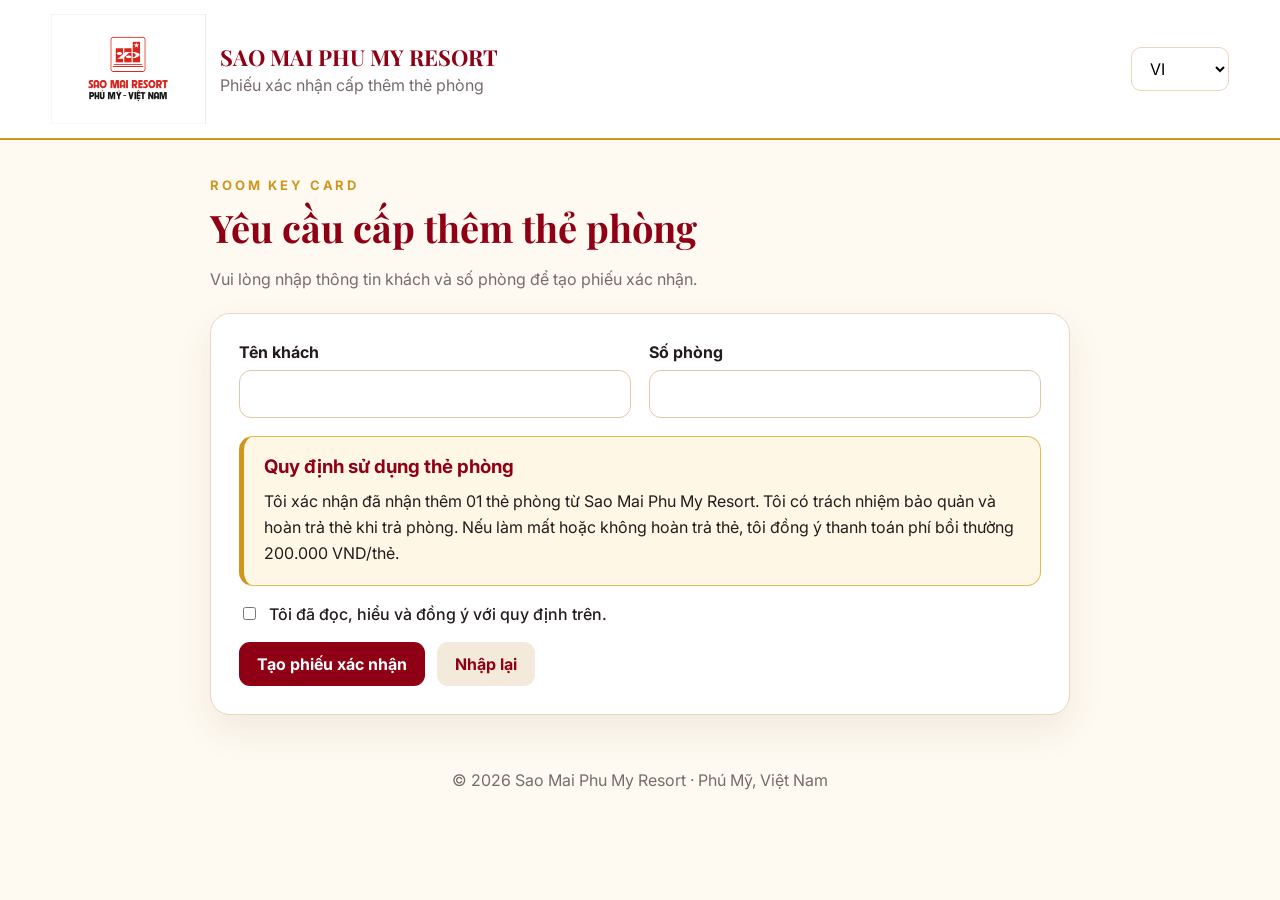
==== index.html @ 940dffc2 "Update index.html" ====
<!doctype html>
<html lang="vi">
<head>
  <meta charset="utf-8">
  <meta name="viewport" content="width=device-width, initial-scale=1">
  <meta name="theme-color" content="#8f0015">
  <title>Sao Mai Phu My Resort | Cấp thêm thẻ phòng</title>
  <link rel="preconnect" href="https://fonts.googleapis.com">
  <link rel="preconnect" href="https://fonts.gstatic.com" crossorigin>
  <link href="https://fonts.googleapis.com/css2?family=Inter:wght@400;500;600;700&family=Playfair+Display:wght@600;700&display=swap" rel="stylesheet">
  <link rel="stylesheet" href="styles.css">
</head>
<body>
  <header class="topbar no-print">
    <div class="brand">
      <img src="./sao-mai-logo.jpg" alt="Sao Mai Phu My Resort">
      <div>
        <h1>SAO MAI PHU MY RESORT</h1>
        <p data-i18n="subtitle">Phiếu xác nhận cấp thêm thẻ phòng</p>
      </div>
    </div>

    <select id="language" aria-label="Language">
      <option value="vi">VI</option>
      <option value="en">EN</option>
      <option value="zh">中文</option>
      <option value="ko">한국어</option>
    </select>
  </header>

  <main>
    <section class="hero no-print">
      <span class="eyebrow">ROOM KEY CARD</span>
      <h2 data-i18n="heroTitle">Yêu cầu cấp thêm thẻ phòng</h2>
      <p data-i18n="heroText">Vui lòng nhập thông tin khách và số phòng để tạo phiếu xác nhận.</p>
    </section>

    <form id="requestForm" class="card form-card no-print">
      <label>
        <span data-i18n="guestName">Tên khách</span>
        <input id="guestName" name="guest_name" autocomplete="name" required>
      </label>

      <label>
        <span data-i18n="roomNumber">Số phòng</span>
        <input id="roomNumber" name="room_number" inputmode="numeric" autocomplete="off" required>
      </label>

      <div class="terms-box full">
        <h3 data-i18n="termsTitle">Quy định sử dụng thẻ phòng</h3>
        <p data-i18n="termsText">Tôi xác nhận đã nhận thêm 01 thẻ phòng từ Sao Mai Phu My Resort. Tôi có trách nhiệm bảo quản và hoàn trả thẻ khi trả phòng. Nếu làm mất hoặc không hoàn trả thẻ, tôi đồng ý thanh toán phí bồi thường 200.000 VND/thẻ.</p>
      </div>

      <label class="agree full">
        <input id="agree" type="checkbox" required>
        <span data-i18n="agreeText">Tôi đã đọc, hiểu và đồng ý với quy định trên.</span>
      </label>

      <div class="actions full">
        <button type="submit" class="primary" data-i18n="createReceipt">Tạo phiếu xác nhận</button>
        <button type="reset" class="secondary" data-i18n="reset">Nhập lại</button>
      </div>
    </form>

    <section id="receipt" class="receipt hidden" aria-live="polite">
      <div class="receipt-header">
        <img src="assets/sao-mai-logo.svg" alt="Sao Mai Phu My Resort">
        <div>
          <h2 data-i18n="receiptTitle">PHIẾU XÁC NHẬN CẤP THÊM THẺ PHÒNG</h2>
          <p>SAO MAI PHU MY RESORT</p>
        </div>
      </div>

      <div class="rule"></div>

      <div class="receipt-info">
        <p><strong data-i18n="guestNameLabel">Họ và tên khách:</strong> <span id="rGuestName"></span></p>
        <p><strong data-i18n="roomNumberLabel">Số phòng:</strong> <span id="rRoomNumber"></span></p>
        <p><strong data-i18n="extraCardLabel">Số lượng thẻ cấp thêm:</strong> <span data-i18n="oneCard">01 thẻ</span></p>
        <p><strong data-i18n="issuedAtLabel">Thời gian cấp:</strong> <span id="rIssuedAt"></span></p>
      </div>

      <div class="confirmation">
        <h3 data-i18n="confirmationTitle">XÁC NHẬN CỦA KHÁCH</h3>
        <p data-i18n="confirmationText">Tôi xác nhận đã nhận thêm 01 thẻ phòng từ Sao Mai Phu My Resort. Tôi có trách nhiệm bảo quản và hoàn trả thẻ khi trả phòng. Nếu làm mất hoặc không hoàn trả thẻ, tôi đồng ý thanh toán phí bồi thường 200.000 VND/thẻ.</p>
      </div>

      <p id="rPlaceDate" class="place-date"></p>

      <div class="signatures">
        <div>
          <h4 data-i18n="guestSignature">KHÁCH XÁC NHẬN</h4>
          <p data-i18n="signFullName">(Ký và ghi rõ họ tên)</p>
          <div class="signature-line"></div>
        </div>
        <div>
          <h4 data-i18n="staffSignature">NHÂN VIÊN LỄ TÂN</h4>
          <p data-i18n="signFullName">(Ký và ghi rõ họ tên)</p>
          <div class="signature-line"></div>
        </div>
      </div>

      <div class="actions no-print receipt-actions">
        <button id="printBtn" type="button" class="primary" data-i18n="print">In phiếu</button>
        <button id="newBtn" type="button" class="secondary" data-i18n="newReceipt">Nhập khách mới</button>
      </div>
    </section>
  </main>

  <footer class="no-print">© <span id="year"></span> Sao Mai Phu My Resort · Phú Mỹ, Việt Nam</footer>
  <script src="app.js"></script>
</body>
</html>
---- styles.css ----
:root{
  --wine:#8f0015;
  --gold:#cf961f;
  --cream:#fffaf1;
  --ink:#241b1d;
  --muted:#786b6e;
  --line:#ead7b9;
  --card:#ffffff;
}
*{box-sizing:border-box}
body{margin:0;background:var(--cream);color:var(--ink);font-family:Inter,Arial,sans-serif}
.topbar{display:flex;justify-content:space-between;align-items:center;padding:14px 4%;background:#fff;border-bottom:2px solid var(--gold)}
.brand{display:flex;align-items:center;gap:14px}
.brand img{width:155px;height:auto}
.brand h1{margin:0;color:var(--wine);font:700 22px "Playfair Display",serif}
.brand p{margin:3px 0 0;color:var(--muted)}
select,input,button{font:inherit}
select{padding:10px 14px;border:1px solid var(--line);border-radius:10px;background:#fff}
main{max-width:900px;margin:auto;padding:34px 20px 55px}
.hero{margin-bottom:24px}
.eyebrow{color:var(--gold);font-weight:700;letter-spacing:.22em;font-size:13px}
.hero h2{margin:8px 0;color:var(--wine);font:700 38px "Playfair Display",serif}
.hero p{color:var(--muted)}
.card,.receipt{background:var(--card);border:1px solid var(--line);border-radius:20px;box-shadow:0 16px 36px rgba(68,35,0,.08)}
.form-card{display:grid;grid-template-columns:1fr 1fr;gap:18px;padding:28px}
label span{display:block;margin-bottom:8px;font-weight:700}
input[type=text],input:not([type]){width:100%;padding:13px 14px;border:1px solid #dfc8a8;border-radius:12px;outline:none}
input:focus{border-color:var(--wine);box-shadow:0 0 0 3px rgba(143,0,21,.08)}
.full{grid-column:1/-1}
.terms-box{padding:18px 20px;background:#fff7e5;border:1px solid #e6ba53;border-left:5px solid var(--gold);border-radius:14px}
.terms-box h3{margin:0 0 10px;color:var(--wine)}
.terms-box p{margin:0;line-height:1.65}
.agree{display:flex;align-items:flex-start;gap:10px}
.agree input{margin-top:3px}
.agree span{font-weight:500;margin:0}
.actions{display:flex;gap:12px;flex-wrap:wrap}
button{border:0;border-radius:11px;padding:12px 18px;font-weight:700;cursor:pointer}
.primary{background:var(--wine);color:#fff}
.secondary{background:#f4eadb;color:var(--wine)}
.hidden{display:none!important}
.receipt{margin-top:26px;padding:34px;min-height:900px}
.receipt-header{display:flex;align-items:center;gap:20px}
.receipt-header img{width:170px}
.receipt-header h2{margin:0;color:var(--wine);font-size:23px}
.receipt-header p{margin:7px 0 0;letter-spacing:.06em}
.rule{height:2px;background:var(--gold);margin:20px 0}
.receipt-info p{font-size:17px;margin:15px 0}
.confirmation{margin-top:28px;padding:20px;border:1px solid var(--line);border-radius:14px}
.confirmation h3{text-align:center;color:var(--wine);margin-top:0}
.confirmation p{line-height:1.75;text-align:justify}
.place-date{text-align:right;margin:30px 0}
.signatures{display:grid;grid-template-columns:1fr 1fr;gap:60px;text-align:center;margin-top:25px}
.signatures h4{margin-bottom:4px}
.signatures p{margin-top:0;color:var(--muted);font-size:13px}
.signature-line{height:100px;border-bottom:1px dotted #777}
.receipt-actions{margin-top:30px}
footer{text-align:center;color:var(--muted);padding:0 20px 30px}
@media(max-width:700px){.topbar{align-items:flex-start}.brand img{width:115px}.brand h1{font-size:16px}.brand p{font-size:12px}.hero h2{font-size:30px}.form-card{grid-template-columns:1fr;padding:20px}.full{grid-column:auto}.receipt-header{align-items:flex-start}.receipt-header img{width:120px}.receipt-header h2{font-size:18px}.signatures{gap:20px}}
@page{size:A4 portrait;margin:15mm}
@media print{
  body{background:#fff}
  .no-print{display:none!important}
  main{max-width:none;padding:0}
  .receipt{display:block!important;margin:0;padding:0;border:0;border-radius:0;box-shadow:none;min-height:auto}
  .receipt-header img{width:50mm}
  .receipt-header h2{font-size:18pt}
  .receipt-info p{font-size:12pt;margin:12px 0}
  .confirmation{margin-top:20px;padding:16px}
  .confirmation p{font-size:11.5pt;line-height:1.65}
  .place-date{margin:26px 0}
  .signature-line{height:45mm}
}
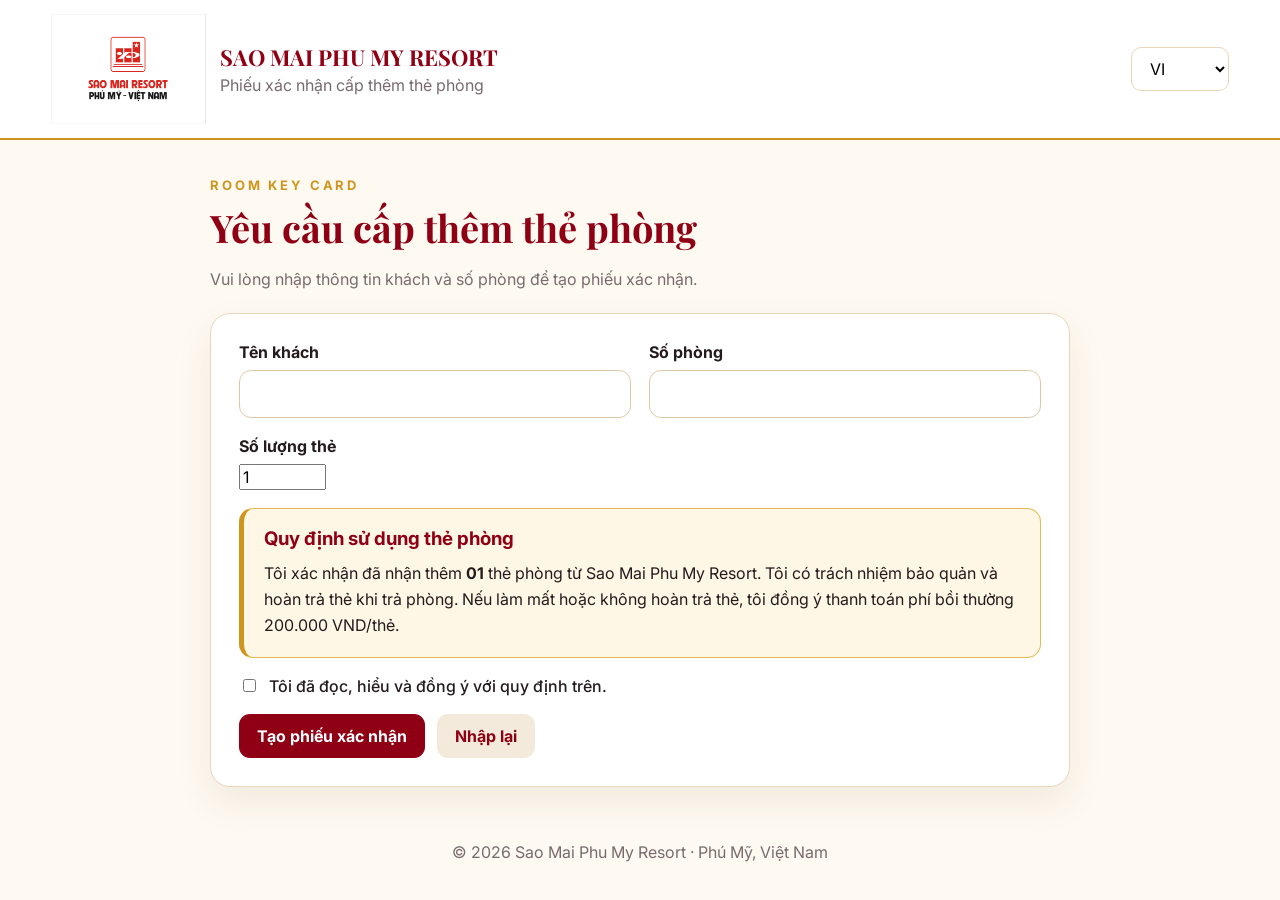
==== commit 18b37cb3: "Update index.html" ====
--- a/index.html
+++ b/index.html
@@ -45,10 +45,33 @@
         <span data-i18n="roomNumber">Số phòng</span>
         <input id="roomNumber" name="room_number" inputmode="numeric" autocomplete="off" required>
       </label>
+      <label>
+  <span data-i18n="cardCountLabel">Số lượng thẻ</span>
+
+  <input
+    id="cardCount"
+    name="card_count"
+    type="number"
+    min="1"
+    max="10"
+    value="1"
+    required
+  >
+</label>
 
       <div class="terms-box full">
         <h3 data-i18n="termsTitle">Quy định sử dụng thẻ phòng</h3>
-        <p data-i18n="termsText">Tôi xác nhận đã nhận thêm 01 thẻ phòng từ Sao Mai Phu My Resort. Tôi có trách nhiệm bảo quản và hoàn trả thẻ khi trả phòng. Nếu làm mất hoặc không hoàn trả thẻ, tôi đồng ý thanh toán phí bồi thường 200.000 VND/thẻ.</p>
+        <p>
+  <span data-i18n="rulePrefix">
+    Tôi xác nhận đã nhận thêm
+  </span>
+
+  <strong id="ruleCardCount">01</strong>
+
+  <span data-i18n="ruleSuffix">
+    thẻ phòng từ Sao Mai Phu My Resort. Tôi có trách nhiệm bảo quản và hoàn trả thẻ khi trả phòng. Nếu làm mất hoặc không hoàn trả thẻ, tôi đồng ý thanh toán phí bồi thường 200.000 VND/thẻ.
+  </span>
+</p>
       </div>
 
       <label class="agree full">
@@ -64,7 +87,7 @@
 
     <section id="receipt" class="receipt hidden" aria-live="polite">
       <div class="receipt-header">
-        <img src="assets/sao-mai-logo.svg" alt="Sao Mai Phu My Resort">
+        <img src="assets/sao-mai-logo.jpg" alt="Sao Mai Phu My Resort">
         <div>
           <h2 data-i18n="receiptTitle">PHIẾU XÁC NHẬN CẤP THÊM THẺ PHÒNG</h2>
           <p>SAO MAI PHU MY RESORT</p>
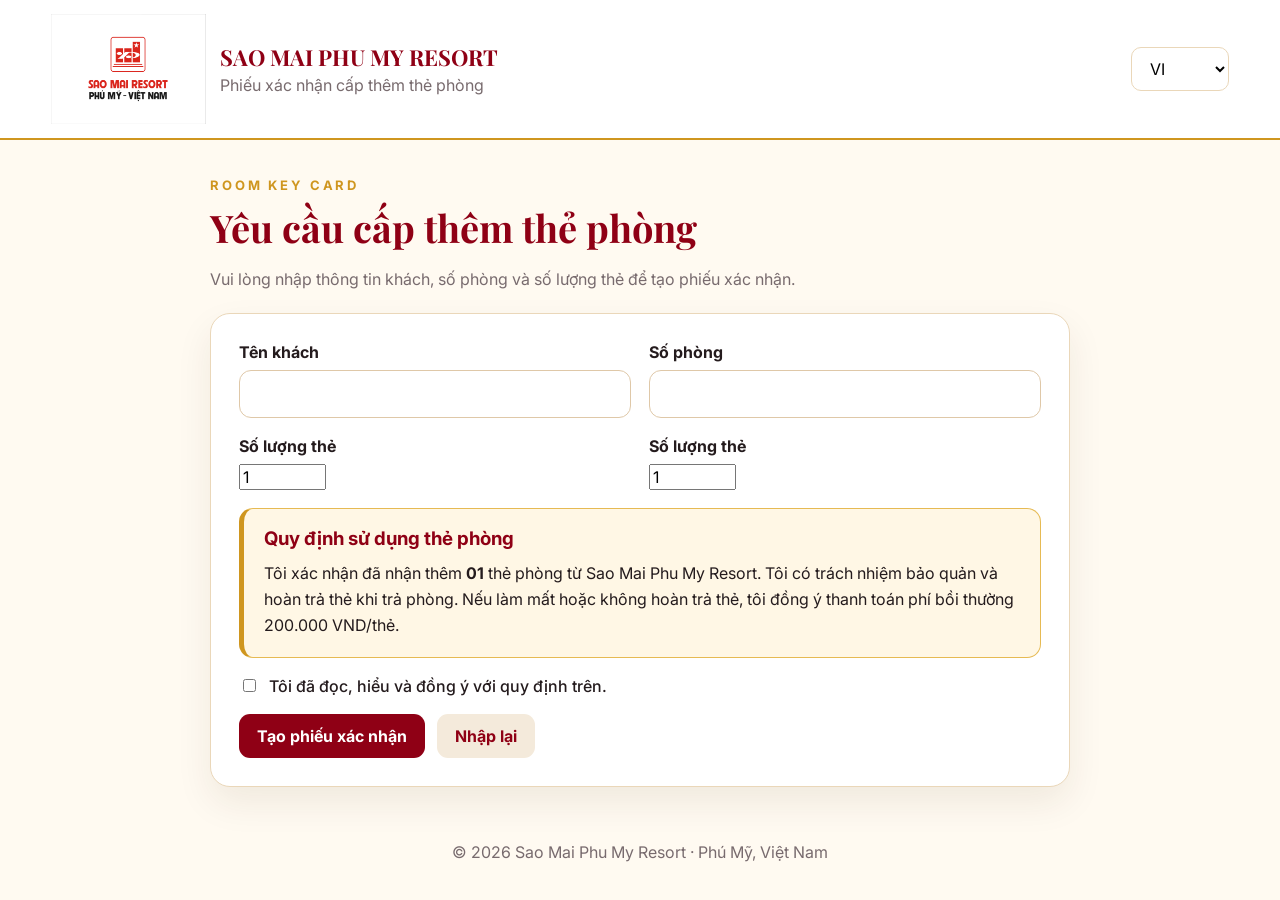
==== commit 3d7cfcc9: "Update index.html" ====
--- a/index.html
+++ b/index.html
@@ -45,6 +45,19 @@
         <span data-i18n="roomNumber">Số phòng</span>
         <input id="roomNumber" name="room_number" inputmode="numeric" autocomplete="off" required>
       </label>
+      <label>
+  <span data-i18n="cardCount">Số lượng thẻ</span>
+
+  <input
+    id="cardCount"
+    name="card_count"
+    type="number"
+    min="1"
+    max="10"
+    value="1"
+    required
+  >
+</label>
       <label>
   <span data-i18n="cardCountLabel">Số lượng thẻ</span>
 
@@ -99,13 +112,21 @@
       <div class="receipt-info">
         <p><strong data-i18n="guestNameLabel">Họ và tên khách:</strong> <span id="rGuestName"></span></p>
         <p><strong data-i18n="roomNumberLabel">Số phòng:</strong> <span id="rRoomNumber"></span></p>
-        <p><strong data-i18n="extraCardLabel">Số lượng thẻ cấp thêm:</strong> <span data-i18n="oneCard">01 thẻ</span></p>
+        <p>
+  <strong data-i18n="extraCardLabel">
+    Số lượng thẻ cấp thêm:
+  </strong>
+
+  <span id="rCardCount">01 thẻ</span>
+</p>
         <p><strong data-i18n="issuedAtLabel">Thời gian cấp:</strong> <span id="rIssuedAt"></span></p>
       </div>
 
       <div class="confirmation">
         <h3 data-i18n="confirmationTitle">XÁC NHẬN CỦA KHÁCH</h3>
-        <p data-i18n="confirmationText">Tôi xác nhận đã nhận thêm 01 thẻ phòng từ Sao Mai Phu My Resort. Tôi có trách nhiệm bảo quản và hoàn trả thẻ khi trả phòng. Nếu làm mất hoặc không hoàn trả thẻ, tôi đồng ý thanh toán phí bồi thường 200.000 VND/thẻ.</p>
+        <p id="confirmationText">
+  Tôi xác nhận đã nhận thêm 01 thẻ phòng từ Sao Mai Phu My Resort. Tôi có trách nhiệm bảo quản và hoàn trả thẻ khi trả phòng. Nếu làm mất hoặc không hoàn trả thẻ, tôi đồng ý thanh toán phí bồi thường 200.000 VND/thẻ.
+</p>
       </div>
 
       <p id="rPlaceDate" class="place-date"></p>
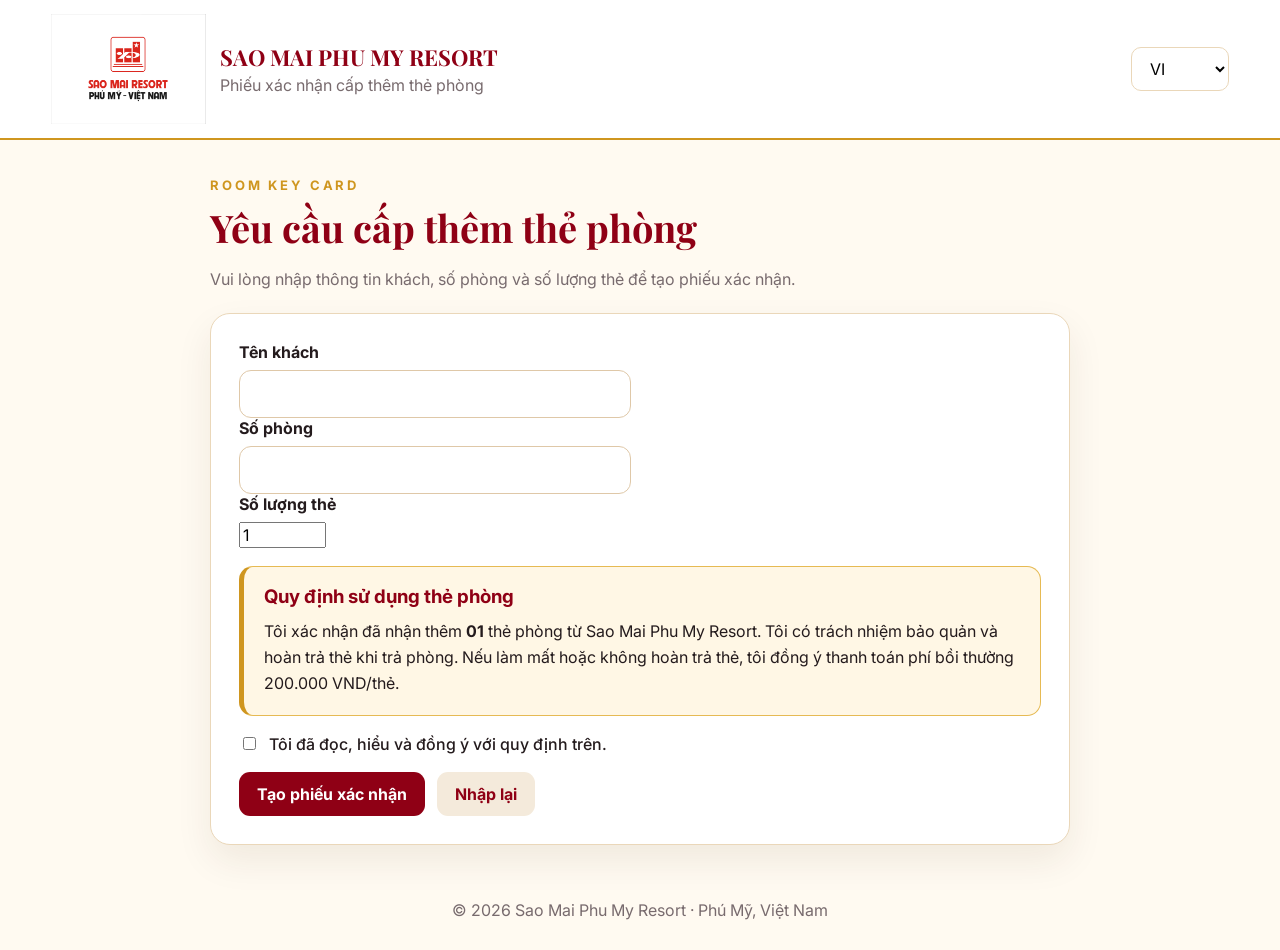
==== commit 07eae7f5: "Update index.html" ====
--- a/index.html
+++ b/index.html
@@ -36,41 +36,43 @@
     </section>
 
     <form id="requestForm" class="card form-card no-print">
-      <label>
-        <span data-i18n="guestName">Tên khách</span>
-        <input id="guestName" name="guest_name" autocomplete="name" required>
-      </label>
+      <div class="form-row-three">
+  <label>
+    <span data-i18n="guestName">Tên khách</span>
+    <input
+      id="guestName"
+      name="guest_name"
+      type="text"
+      autocomplete="name"
+      required
+    >
+  </label>
 
-      <label>
-        <span data-i18n="roomNumber">Số phòng</span>
-        <input id="roomNumber" name="room_number" inputmode="numeric" autocomplete="off" required>
-      </label>
-      <label>
-  <span data-i18n="cardCount">Số lượng thẻ</span>
+  <label>
+    <span data-i18n="roomNumber">Số phòng</span>
+    <input
+      id="roomNumber"
+      name="room_number"
+      type="text"
+      autocomplete="off"
+      required
+    >
+  </label>
 
-  <input
-    id="cardCount"
-    name="card_count"
-    type="number"
-    min="1"
-    max="10"
-    value="1"
-    required
-  >
-</label>
-      <label>
-  <span data-i18n="cardCountLabel">Số lượng thẻ</span>
-
-  <input
-    id="cardCount"
-    name="card_count"
-    type="number"
-    min="1"
-    max="10"
-    value="1"
-    required
-  >
-</label>
+  <label>
+    <span data-i18n="cardCount">Số lượng thẻ</span>
+    <input
+      id="cardCount"
+      name="card_count"
+      type="number"
+      min="1"
+      max="10"
+      value="1"
+      required
+    >
+  </label>
+</div>
+     
 
       <div class="terms-box full">
         <h3 data-i18n="termsTitle">Quy định sử dụng thẻ phòng</h3>
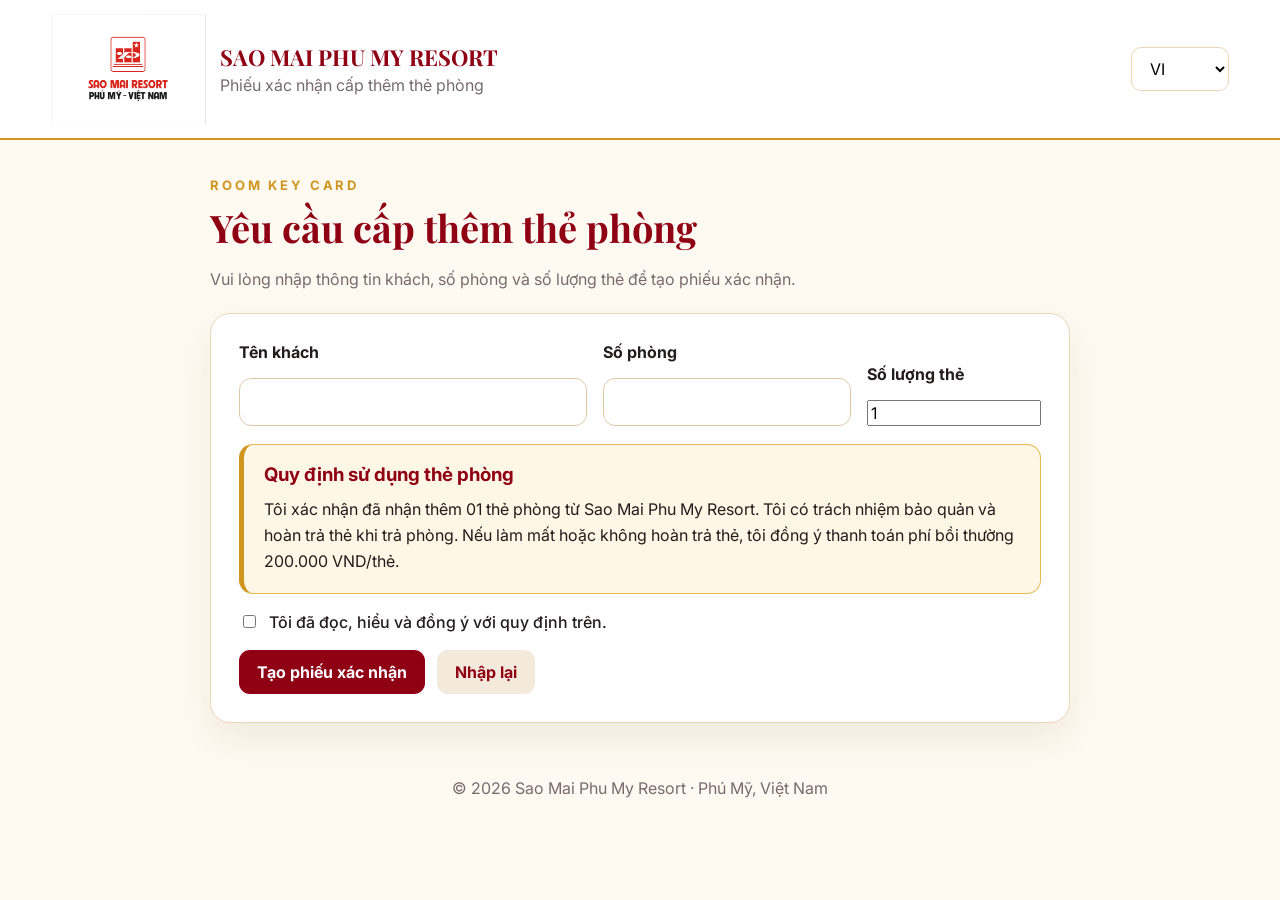
==== commit 1d4139c0: "Update index.html" ====
--- a/index.html
+++ b/index.html
@@ -2,158 +2,421 @@
 <html lang="vi">
 <head>
   <meta charset="utf-8">
-  <meta name="viewport" content="width=device-width, initial-scale=1">
-  <meta name="theme-color" content="#8f0015">
-  <title>Sao Mai Phu My Resort | Cấp thêm thẻ phòng</title>
-  <link rel="preconnect" href="https://fonts.googleapis.com">
-  <link rel="preconnect" href="https://fonts.gstatic.com" crossorigin>
-  <link href="https://fonts.googleapis.com/css2?family=Inter:wght@400;500;600;700&family=Playfair+Display:wght@600;700&display=swap" rel="stylesheet">
-  <link rel="stylesheet" href="styles.css">
+
+  <meta
+    name="viewport"
+    content="width=device-width, initial-scale=1"
+  >
+
+  <meta
+    name="theme-color"
+    content="#8f0015"
+  >
+
+  <title>
+    Sao Mai Phu My Resort | Cấp thêm thẻ phòng
+  </title>
+
+  <link
+    rel="preconnect"
+    href="https://fonts.googleapis.com"
+  >
+
+  <link
+    rel="preconnect"
+    href="https://fonts.gstatic.com"
+    crossorigin
+  >
+
+  <link
+    href="https://fonts.googleapis.com/css2?family=Inter:wght@400;500;600;700&family=Playfair+Display:wght@600;700&display=swap"
+    rel="stylesheet"
+  >
+
+  <link
+    rel="stylesheet"
+    href="./styles.css"
+  >
 </head>
+
 <body>
+
+  <!-- =========================
+       ĐẦU TRANG
+  ========================== -->
+
   <header class="topbar no-print">
+
     <div class="brand">
-      <img src="./sao-mai-logo.jpg" alt="Sao Mai Phu My Resort">
+
+      <img
+        src="./sao-mai-logo.jpg"
+        alt="Sao Mai Phu My Resort"
+      >
+
       <div>
         <h1>SAO MAI PHU MY RESORT</h1>
-        <p data-i18n="subtitle">Phiếu xác nhận cấp thêm thẻ phòng</p>
-      </div>
+
+        <p data-i18n="subtitle">
+          Phiếu xác nhận cấp thêm thẻ phòng
+        </p>
+      </div>
+
     </div>
 
-    <select id="language" aria-label="Language">
+    <select
+      id="language"
+      aria-label="Language"
+    >
       <option value="vi">VI</option>
       <option value="en">EN</option>
       <option value="zh">中文</option>
       <option value="ko">한국어</option>
     </select>
+
   </header>
 
+
+  <!-- =========================
+       NỘI DUNG CHÍNH
+  ========================== -->
+
   <main>
+
+    <!-- Tiêu đề -->
+
     <section class="hero no-print">
-      <span class="eyebrow">ROOM KEY CARD</span>
-      <h2 data-i18n="heroTitle">Yêu cầu cấp thêm thẻ phòng</h2>
-      <p data-i18n="heroText">Vui lòng nhập thông tin khách và số phòng để tạo phiếu xác nhận.</p>
+
+      <span class="eyebrow">
+        ROOM KEY CARD
+      </span>
+
+      <h2 data-i18n="heroTitle">
+        Yêu cầu cấp thêm thẻ phòng
+      </h2>
+
+      <p data-i18n="heroText">
+        Vui lòng nhập thông tin khách, số phòng và số lượng thẻ để tạo phiếu xác nhận.
+      </p>
+
     </section>
 
-    <form id="requestForm" class="card form-card no-print">
+
+    <!-- =========================
+         FORM NHẬP THÔNG TIN
+    ========================== -->
+
+    <form
+      id="requestForm"
+      class="card form-card no-print"
+    >
+
       <div class="form-row-three">
-  <label>
-    <span data-i18n="guestName">Tên khách</span>
-    <input
-      id="guestName"
-      name="guest_name"
-      type="text"
-      autocomplete="name"
-      required
+
+        <!-- Tên khách -->
+
+        <label>
+
+          <span data-i18n="guestName">
+            Tên khách
+          </span>
+
+          <input
+            id="guestName"
+            name="guest_name"
+            type="text"
+            autocomplete="name"
+            required
+          >
+
+        </label>
+
+
+        <!-- Số phòng -->
+
+        <label>
+
+          <span data-i18n="roomNumber">
+            Số phòng
+          </span>
+
+          <input
+            id="roomNumber"
+            name="room_number"
+            type="text"
+            autocomplete="off"
+            required
+          >
+
+        </label>
+
+
+        <!-- Số lượng thẻ -->
+
+        <label>
+
+          <span data-i18n="cardCount">
+            Số lượng thẻ
+          </span>
+
+          <input
+            id="cardCount"
+            name="card_count"
+            type="number"
+            min="1"
+            max="10"
+            value="1"
+            required
+          >
+
+        </label>
+
+      </div>
+
+
+      <!-- Điều khoản -->
+
+      <div class="terms-box full">
+
+        <h3 data-i18n="termsTitle">
+          Quy định sử dụng thẻ phòng
+        </h3>
+
+        <p id="termsText">
+          Tôi xác nhận đã nhận thêm 01 thẻ phòng từ Sao Mai Phu My Resort.
+          Tôi có trách nhiệm bảo quản và hoàn trả thẻ khi trả phòng.
+          Nếu làm mất hoặc không hoàn trả thẻ, tôi đồng ý thanh toán
+          phí bồi thường 200.000 VND/thẻ.
+        </p>
+
+      </div>
+
+
+      <!-- Đồng ý điều khoản -->
+
+      <label class="agree full">
+
+        <input
+          id="agree"
+          type="checkbox"
+          required
+        >
+
+        <span data-i18n="agreeText">
+          Tôi đã đọc, hiểu và đồng ý với quy định trên.
+        </span>
+
+      </label>
+
+
+      <!-- Nút thao tác -->
+
+      <div class="actions full">
+
+        <button
+          type="submit"
+          class="primary"
+          data-i18n="createReceipt"
+        >
+          Tạo phiếu xác nhận
+        </button>
+
+        <button
+          type="reset"
+          class="secondary"
+          data-i18n="reset"
+        >
+          Nhập lại
+        </button>
+
+      </div>
+
+    </form>
+
+
+    <!-- =========================
+         PHIẾU XÁC NHẬN
+    ========================== -->
+
+    <section
+      id="receipt"
+      class="receipt hidden"
+      aria-live="polite"
     >
-  </label>
-
-  <label>
-    <span data-i18n="roomNumber">Số phòng</span>
-    <input
-      id="roomNumber"
-      name="room_number"
-      type="text"
-      autocomplete="off"
-      required
-    >
-  </label>
-
-  <label>
-    <span data-i18n="cardCount">Số lượng thẻ</span>
-    <input
-      id="cardCount"
-      name="card_count"
-      type="number"
-      min="1"
-      max="10"
-      value="1"
-      required
-    >
-  </label>
-</div>
-     
-
-      <div class="terms-box full">
-        <h3 data-i18n="termsTitle">Quy định sử dụng thẻ phòng</h3>
+
+      <!-- Đầu phiếu -->
+
+      <div class="receipt-header">
+
+        <img
+          src="./sao-mai-logo.jpg"
+          alt="Sao Mai Phu My Resort"
+        >
+
+        <div>
+
+          <h2 data-i18n="receiptTitle">
+            PHIẾU XÁC NHẬN CẤP THÊM THẺ PHÒNG
+          </h2>
+
+          <p>
+            SAO MAI PHU MY RESORT
+          </p>
+
+        </div>
+
+      </div>
+
+
+      <div class="rule"></div>
+
+
+      <!-- Thông tin trên phiếu -->
+
+      <div class="receipt-info">
+
         <p>
-  <span data-i18n="rulePrefix">
-    Tôi xác nhận đã nhận thêm
-  </span>
-
-  <strong id="ruleCardCount">01</strong>
-
-  <span data-i18n="ruleSuffix">
-    thẻ phòng từ Sao Mai Phu My Resort. Tôi có trách nhiệm bảo quản và hoàn trả thẻ khi trả phòng. Nếu làm mất hoặc không hoàn trả thẻ, tôi đồng ý thanh toán phí bồi thường 200.000 VND/thẻ.
-  </span>
-</p>
-      </div>
-
-      <label class="agree full">
-        <input id="agree" type="checkbox" required>
-        <span data-i18n="agreeText">Tôi đã đọc, hiểu và đồng ý với quy định trên.</span>
-      </label>
-
-      <div class="actions full">
-        <button type="submit" class="primary" data-i18n="createReceipt">Tạo phiếu xác nhận</button>
-        <button type="reset" class="secondary" data-i18n="reset">Nhập lại</button>
-      </div>
-    </form>
-
-    <section id="receipt" class="receipt hidden" aria-live="polite">
-      <div class="receipt-header">
-        <img src="assets/sao-mai-logo.jpg" alt="Sao Mai Phu My Resort">
+          <strong data-i18n="guestNameLabel">
+            Họ và tên khách:
+          </strong>
+
+          <span id="rGuestName"></span>
+        </p>
+
+
+        <p>
+          <strong data-i18n="roomNumberLabel">
+            Số phòng:
+          </strong>
+
+          <span id="rRoomNumber"></span>
+        </p>
+
+
+        <p>
+          <strong data-i18n="extraCardLabel">
+            Số lượng thẻ cấp thêm:
+          </strong>
+
+          <span id="rCardCount">
+            01 thẻ
+          </span>
+        </p>
+
+
+        <p>
+          <strong data-i18n="issuedAtLabel">
+            Thời gian cấp:
+          </strong>
+
+          <span id="rIssuedAt"></span>
+        </p>
+
+      </div>
+
+
+      <!-- Nội dung khách xác nhận -->
+
+      <div class="confirmation">
+
+        <h3 data-i18n="confirmationTitle">
+          XÁC NHẬN CỦA KHÁCH
+        </h3>
+
+        <p id="confirmationText">
+          Tôi xác nhận đã nhận thêm 01 thẻ phòng từ Sao Mai Phu My Resort.
+          Tôi có trách nhiệm bảo quản và hoàn trả thẻ khi trả phòng.
+          Nếu làm mất hoặc không hoàn trả thẻ, tôi đồng ý thanh toán
+          phí bồi thường 200.000 VND/thẻ.
+        </p>
+
+      </div>
+
+
+      <!-- Ngày tháng -->
+
+      <p
+        id="rPlaceDate"
+        class="place-date"
+      ></p>
+
+
+      <!-- Chữ ký -->
+
+      <div class="signatures">
+
         <div>
-          <h2 data-i18n="receiptTitle">PHIẾU XÁC NHẬN CẤP THÊM THẺ PHÒNG</h2>
-          <p>SAO MAI PHU MY RESORT</p>
+
+          <h4 data-i18n="guestSignature">
+            KHÁCH XÁC NHẬN
+          </h4>
+
+          <p data-i18n="signFullName">
+            (Ký và ghi rõ họ tên)
+          </p>
+
+          <div class="signature-line"></div>
+
         </div>
-      </div>
-
-      <div class="rule"></div>
-
-      <div class="receipt-info">
-        <p><strong data-i18n="guestNameLabel">Họ và tên khách:</strong> <span id="rGuestName"></span></p>
-        <p><strong data-i18n="roomNumberLabel">Số phòng:</strong> <span id="rRoomNumber"></span></p>
-        <p>
-  <strong data-i18n="extraCardLabel">
-    Số lượng thẻ cấp thêm:
-  </strong>
-
-  <span id="rCardCount">01 thẻ</span>
-</p>
-        <p><strong data-i18n="issuedAtLabel">Thời gian cấp:</strong> <span id="rIssuedAt"></span></p>
-      </div>
-
-      <div class="confirmation">
-        <h3 data-i18n="confirmationTitle">XÁC NHẬN CỦA KHÁCH</h3>
-        <p id="confirmationText">
-  Tôi xác nhận đã nhận thêm 01 thẻ phòng từ Sao Mai Phu My Resort. Tôi có trách nhiệm bảo quản và hoàn trả thẻ khi trả phòng. Nếu làm mất hoặc không hoàn trả thẻ, tôi đồng ý thanh toán phí bồi thường 200.000 VND/thẻ.
-</p>
-      </div>
-
-      <p id="rPlaceDate" class="place-date"></p>
-
-      <div class="signatures">
+
+
         <div>
-          <h4 data-i18n="guestSignature">KHÁCH XÁC NHẬN</h4>
-          <p data-i18n="signFullName">(Ký và ghi rõ họ tên)</p>
+
+          <h4 data-i18n="staffSignature">
+            NHÂN VIÊN LỄ TÂN
+          </h4>
+
+          <p data-i18n="signFullName">
+            (Ký và ghi rõ họ tên)
+          </p>
+
           <div class="signature-line"></div>
+
         </div>
-        <div>
-          <h4 data-i18n="staffSignature">NHÂN VIÊN LỄ TÂN</h4>
-          <p data-i18n="signFullName">(Ký và ghi rõ họ tên)</p>
-          <div class="signature-line"></div>
-        </div>
-      </div>
+
+      </div>
+
+
+      <!-- Nút in và nhập khách mới -->
 
       <div class="actions no-print receipt-actions">
-        <button id="printBtn" type="button" class="primary" data-i18n="print">In phiếu</button>
-        <button id="newBtn" type="button" class="secondary" data-i18n="newReceipt">Nhập khách mới</button>
-      </div>
+
+        <button
+          id="printBtn"
+          type="button"
+          class="primary"
+          data-i18n="print"
+        >
+          In phiếu
+        </button>
+
+        <button
+          id="newBtn"
+          type="button"
+          class="secondary"
+          data-i18n="newReceipt"
+        >
+          Nhập khách mới
+        </button>
+
+      </div>
+
     </section>
+
   </main>
 
-  <footer class="no-print">© <span id="year"></span> Sao Mai Phu My Resort · Phú Mỹ, Việt Nam</footer>
-  <script src="app.js"></script>
+
+  <!-- =========================
+       CHÂN TRANG
+  ========================== -->
+
+  <footer class="no-print">
+    © <span id="year"></span>
+    Sao Mai Phu My Resort · Phú Mỹ, Việt Nam
+  </footer>
+
+
+  <script src="./app.js"></script>
+
 </body>
 </html>
--- a/styles.css
+++ b/styles.css
@@ -70,3 +70,27 @@
   .place-date{margin:26px 0}
   .signature-line{height:45mm}
 }
+.form-row-three {
+  display: grid;
+  grid-template-columns: 1.4fr 1fr 0.7fr;
+  gap: 16px;
+  grid-column: 1 / -1;
+  align-items: end;
+}
+
+.form-row-three label {
+  display: flex;
+  flex-direction: column;
+  gap: 8px;
+}
+
+.form-row-three input {
+  width: 100%;
+  box-sizing: border-box;
+}
+
+@media (max-width: 760px) {
+  .form-row-three {
+    grid-template-columns: 1fr;
+  }
+}
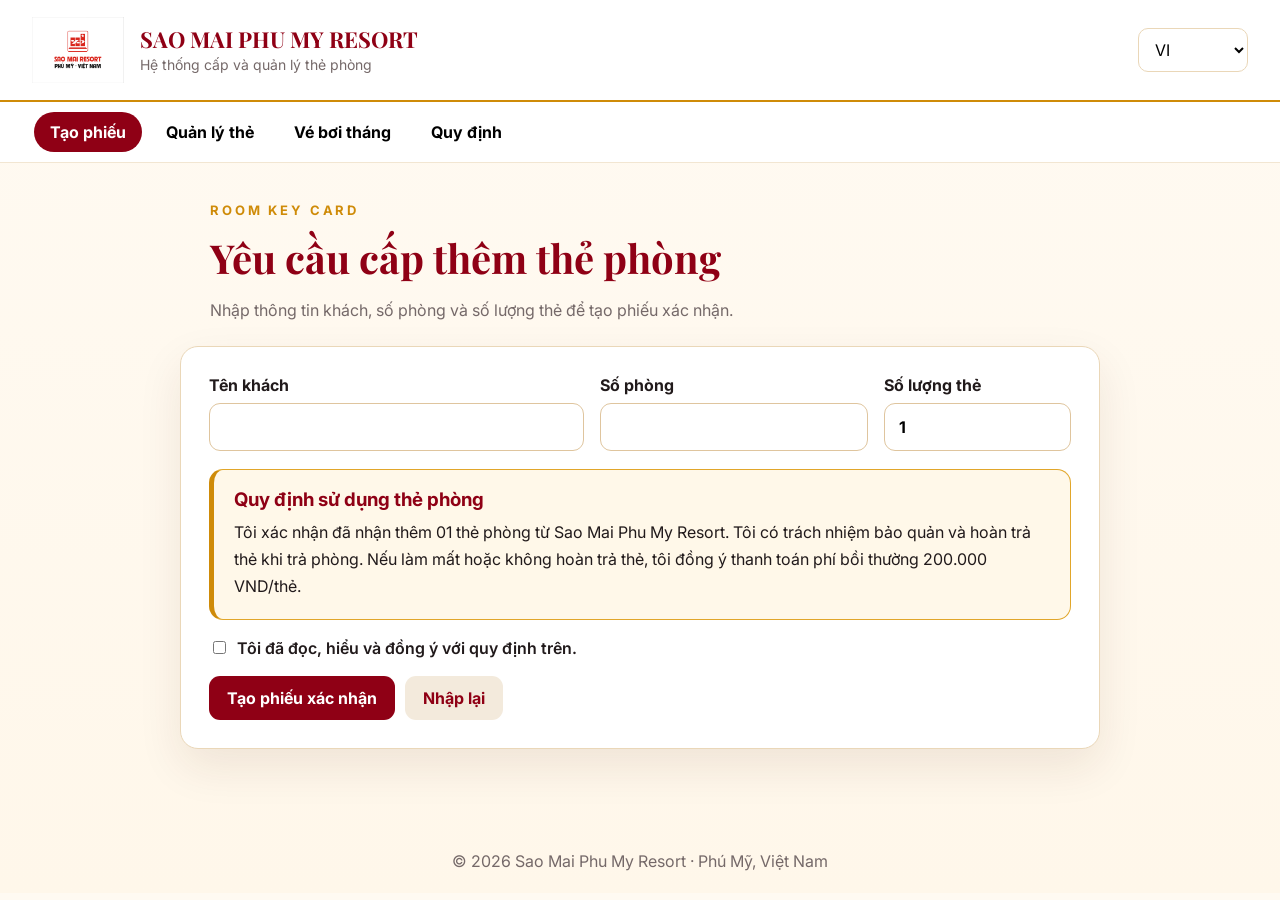
==== commit 10ed580c: "Add files via upload" ====
--- a/index.html
+++ b/index.html
@@ -1,422 +1,12 @@
-<!doctype html>
-<html lang="vi">
-<head>
-  <meta charset="utf-8">
+<!doctype html><html lang="vi"><head><meta charset="utf-8"><meta name="viewport" content="width=device-width,initial-scale=1"><meta name="theme-color" content="#8f0015"><title>Sao Mai Phu My Resort | Room Card Manager</title><link rel="preconnect" href="https://fonts.googleapis.com"><link rel="preconnect" href="https://fonts.gstatic.com" crossorigin><link href="https://fonts.googleapis.com/css2?family=Inter:wght@400;500;600;700&family=Playfair+Display:wght@600;700&display=swap" rel="stylesheet"><link rel="stylesheet" href="/styles.css"></head><body>
+<header class="topbar no-print"><div class="brand"><img src="/sao-mai-logo.jpg" alt="Sao Mai Phu My Resort"><div><h1>SAO MAI PHU MY RESORT</h1><p data-i18n="subtitle">Hệ thống cấp và quản lý thẻ phòng</p></div></div><select id="language"><option value="vi">VI</option><option value="en">EN</option><option value="zh">中文</option><option value="ko">한국어</option></select></header>
+<nav class="tabs no-print"><button class="tab active" data-tab="create" data-i18n="createTab">Tạo phiếu</button><button class="tab" data-tab="manage" data-i18n="manageTab">Quản lý thẻ</button><button class="tab" data-tab="pool">Vé bơi tháng</button><button class="tab" data-tab="rules" data-i18n="rulesTab">Quy định</button></nav>
+<main>
+<section id="create" class="panel active"><div class="hero no-print"><span class="eyebrow">ROOM KEY CARD</span><h2 data-i18n="heroTitle">Yêu cầu cấp thêm thẻ phòng</h2><p data-i18n="heroText">Nhập thông tin khách, số phòng và số lượng thẻ để tạo phiếu xác nhận.</p></div>
+<form id="requestForm" class="card form-card no-print"><div class="form-row-three"><label><span data-i18n="guestName">Tên khách</span><input id="guestName" required></label><label><span data-i18n="roomNumber">Số phòng</span><input id="roomNumber" required></label><label><span data-i18n="cardCount">Số lượng thẻ</span><input id="cardCount" type="number" min="1" max="10" value="1" required></label></div><div class="terms-box full"><h3 data-i18n="termsTitle">Quy định sử dụng thẻ phòng</h3><p id="termsText"></p></div><label class="agree full"><input id="agree" type="checkbox" required><span data-i18n="agreeText">Tôi đã đọc, hiểu và đồng ý với quy định trên.</span></label><div class="actions full"><button type="submit" class="primary" data-i18n="createReceipt">Tạo phiếu xác nhận</button><button type="reset" class="secondary" data-i18n="reset">Nhập lại</button></div></form>
+<section id="receipt" class="receipt hidden"><div class="receipt-header"><img src="/sao-mai-logo.jpg" alt="Sao Mai Phu My Resort"><div><h2 data-i18n="receiptTitle">PHIẾU XÁC NHẬN CẤP THÊM THẺ PHÒNG</h2><p>SAO MAI PHU MY RESORT</p></div></div><div class="rule"></div><div class="receipt-info"><p><strong data-i18n="codeLabel">Mã phiếu:</strong> <span id="rCode"></span></p><p><strong data-i18n="guestNameLabel">Họ và tên khách:</strong> <span id="rGuestName"></span></p><p><strong data-i18n="roomNumberLabel">Số phòng:</strong> <span id="rRoomNumber"></span></p><p><strong data-i18n="extraCardLabel">Số lượng thẻ cấp thêm:</strong> <span id="rCardCount"></span></p><p><strong data-i18n="issuedAtLabel">Thời gian cấp:</strong> <span id="rIssuedAt"></span></p></div><div class="confirmation"><h3 data-i18n="confirmationTitle">XÁC NHẬN CỦA KHÁCH</h3><p id="confirmationText"></p></div><p id="rPlaceDate" class="place-date"></p><div class="signatures"><div><h4 data-i18n="guestSignature">KHÁCH XÁC NHẬN</h4><p data-i18n="signFullName">(Ký và ghi rõ họ tên)</p><div class="signature-line"></div></div><div><h4 data-i18n="staffSignature">NHÂN VIÊN LỄ TÂN</h4><p data-i18n="signFullName">(Ký và ghi rõ họ tên)</p><div class="signature-line"></div></div></div><div class="actions no-print receipt-actions"><button id="printBtn" class="primary" data-i18n="print">In phiếu</button><button id="newBtn" class="secondary" data-i18n="newReceipt">Nhập khách mới</button></div></section></section>
+<section id="manage" class="panel no-print"><div class="card admin-card"><h2 data-i18n="manageTitle">Quản lý thẻ phòng</h2><p data-i18n="manageHint">Theo dõi phiếu cấp thẻ, hoàn trả, báo mất và tự xóa phiếu khi cần.</p><div class="admin-login"><input id="adminPin" type="password" placeholder="Mã PIN lễ tân"><button id="loadAdmin" class="primary" data-i18n="openList">Mở danh sách</button></div><div id="adminArea" class="hidden"><div class="stats"><div><b id="countActive">0</b><span data-i18n="active">Đang sử dụng</span></div><div><b id="countReturned">0</b><span data-i18n="returned">Đã hoàn trả</span></div><div><b id="countLost">0</b><span data-i18n="lost">Báo mất</span></div><div><b id="totalCompensation">0 ₫</b><span data-i18n="compensation">Phí bồi thường</span></div></div><div class="filters"><input id="adminSearch" placeholder="Tên khách, số phòng, mã phiếu..."><select id="statusFilter"><option value="" data-i18n="allStatuses">Tất cả trạng thái</option><option value="active" data-i18n="active">Đang sử dụng</option><option value="returned" data-i18n="returned">Đã hoàn trả</option><option value="lost" data-i18n="lost">Báo mất</option><option value="paid" data-i18n="paid">Đã thu phí</option><option value="cancelled" data-i18n="cancelled">Đã hủy</option></select><button id="refreshAdmin" class="secondary" data-i18n="refresh">Làm mới</button></div><div class="bulk-bar"><label class="bulk-check"><input id="selectAllRows" type="checkbox"><span data-i18n="selectAll">Chọn tất cả</span></label><button id="deleteSelected" class="danger" data-i18n="deleteSelected">Xóa đã chọn</button></div><div class="table-wrap"><table><thead><tr><th><input id="selectAllHead" type="checkbox"></th><th data-i18n="code">Mã</th><th data-i18n="guest">Khách</th><th data-i18n="room">Phòng</th><th data-i18n="cards">Số thẻ</th><th data-i18n="issuedAt">Ngày cấp</th><th data-i18n="status">Trạng thái</th><th data-i18n="actions">Thao tác</th></tr></thead><tbody id="adminRows"></tbody></table></div></div></div></section>
 
-  <meta
-    name="viewport"
-    content="width=device-width, initial-scale=1"
-  >
-
-  <meta
-    name="theme-color"
-    content="#8f0015"
-  >
-
-  <title>
-    Sao Mai Phu My Resort | Cấp thêm thẻ phòng
-  </title>
-
-  <link
-    rel="preconnect"
-    href="https://fonts.googleapis.com"
-  >
-
-  <link
-    rel="preconnect"
-    href="https://fonts.gstatic.com"
-    crossorigin
-  >
-
-  <link
-    href="https://fonts.googleapis.com/css2?family=Inter:wght@400;500;600;700&family=Playfair+Display:wght@600;700&display=swap"
-    rel="stylesheet"
-  >
-
-  <link
-    rel="stylesheet"
-    href="./styles.css"
-  >
-</head>
-
-<body>
-
-  <!-- =========================
-       ĐẦU TRANG
-  ========================== -->
-
-  <header class="topbar no-print">
-
-    <div class="brand">
-
-      <img
-        src="./sao-mai-logo.jpg"
-        alt="Sao Mai Phu My Resort"
-      >
-
-      <div>
-        <h1>SAO MAI PHU MY RESORT</h1>
-
-        <p data-i18n="subtitle">
-          Phiếu xác nhận cấp thêm thẻ phòng
-        </p>
-      </div>
-
-    </div>
-
-    <select
-      id="language"
-      aria-label="Language"
-    >
-      <option value="vi">VI</option>
-      <option value="en">EN</option>
-      <option value="zh">中文</option>
-      <option value="ko">한국어</option>
-    </select>
-
-  </header>
-
-
-  <!-- =========================
-       NỘI DUNG CHÍNH
-  ========================== -->
-
-  <main>
-
-    <!-- Tiêu đề -->
-
-    <section class="hero no-print">
-
-      <span class="eyebrow">
-        ROOM KEY CARD
-      </span>
-
-      <h2 data-i18n="heroTitle">
-        Yêu cầu cấp thêm thẻ phòng
-      </h2>
-
-      <p data-i18n="heroText">
-        Vui lòng nhập thông tin khách, số phòng và số lượng thẻ để tạo phiếu xác nhận.
-      </p>
-
-    </section>
-
-
-    <!-- =========================
-         FORM NHẬP THÔNG TIN
-    ========================== -->
-
-    <form
-      id="requestForm"
-      class="card form-card no-print"
-    >
-
-      <div class="form-row-three">
-
-        <!-- Tên khách -->
-
-        <label>
-
-          <span data-i18n="guestName">
-            Tên khách
-          </span>
-
-          <input
-            id="guestName"
-            name="guest_name"
-            type="text"
-            autocomplete="name"
-            required
-          >
-
-        </label>
-
-
-        <!-- Số phòng -->
-
-        <label>
-
-          <span data-i18n="roomNumber">
-            Số phòng
-          </span>
-
-          <input
-            id="roomNumber"
-            name="room_number"
-            type="text"
-            autocomplete="off"
-            required
-          >
-
-        </label>
-
-
-        <!-- Số lượng thẻ -->
-
-        <label>
-
-          <span data-i18n="cardCount">
-            Số lượng thẻ
-          </span>
-
-          <input
-            id="cardCount"
-            name="card_count"
-            type="number"
-            min="1"
-            max="10"
-            value="1"
-            required
-          >
-
-        </label>
-
-      </div>
-
-
-      <!-- Điều khoản -->
-
-      <div class="terms-box full">
-
-        <h3 data-i18n="termsTitle">
-          Quy định sử dụng thẻ phòng
-        </h3>
-
-        <p id="termsText">
-          Tôi xác nhận đã nhận thêm 01 thẻ phòng từ Sao Mai Phu My Resort.
-          Tôi có trách nhiệm bảo quản và hoàn trả thẻ khi trả phòng.
-          Nếu làm mất hoặc không hoàn trả thẻ, tôi đồng ý thanh toán
-          phí bồi thường 200.000 VND/thẻ.
-        </p>
-
-      </div>
-
-
-      <!-- Đồng ý điều khoản -->
-
-      <label class="agree full">
-
-        <input
-          id="agree"
-          type="checkbox"
-          required
-        >
-
-        <span data-i18n="agreeText">
-          Tôi đã đọc, hiểu và đồng ý với quy định trên.
-        </span>
-
-      </label>
-
-
-      <!-- Nút thao tác -->
-
-      <div class="actions full">
-
-        <button
-          type="submit"
-          class="primary"
-          data-i18n="createReceipt"
-        >
-          Tạo phiếu xác nhận
-        </button>
-
-        <button
-          type="reset"
-          class="secondary"
-          data-i18n="reset"
-        >
-          Nhập lại
-        </button>
-
-      </div>
-
-    </form>
-
-
-    <!-- =========================
-         PHIẾU XÁC NHẬN
-    ========================== -->
-
-    <section
-      id="receipt"
-      class="receipt hidden"
-      aria-live="polite"
-    >
-
-      <!-- Đầu phiếu -->
-
-      <div class="receipt-header">
-
-        <img
-          src="./sao-mai-logo.jpg"
-          alt="Sao Mai Phu My Resort"
-        >
-
-        <div>
-
-          <h2 data-i18n="receiptTitle">
-            PHIẾU XÁC NHẬN CẤP THÊM THẺ PHÒNG
-          </h2>
-
-          <p>
-            SAO MAI PHU MY RESORT
-          </p>
-
-        </div>
-
-      </div>
-
-
-      <div class="rule"></div>
-
-
-      <!-- Thông tin trên phiếu -->
-
-      <div class="receipt-info">
-
-        <p>
-          <strong data-i18n="guestNameLabel">
-            Họ và tên khách:
-          </strong>
-
-          <span id="rGuestName"></span>
-        </p>
-
-
-        <p>
-          <strong data-i18n="roomNumberLabel">
-            Số phòng:
-          </strong>
-
-          <span id="rRoomNumber"></span>
-        </p>
-
-
-        <p>
-          <strong data-i18n="extraCardLabel">
-            Số lượng thẻ cấp thêm:
-          </strong>
-
-          <span id="rCardCount">
-            01 thẻ
-          </span>
-        </p>
-
-
-        <p>
-          <strong data-i18n="issuedAtLabel">
-            Thời gian cấp:
-          </strong>
-
-          <span id="rIssuedAt"></span>
-        </p>
-
-      </div>
-
-
-      <!-- Nội dung khách xác nhận -->
-
-      <div class="confirmation">
-
-        <h3 data-i18n="confirmationTitle">
-          XÁC NHẬN CỦA KHÁCH
-        </h3>
-
-        <p id="confirmationText">
-          Tôi xác nhận đã nhận thêm 01 thẻ phòng từ Sao Mai Phu My Resort.
-          Tôi có trách nhiệm bảo quản và hoàn trả thẻ khi trả phòng.
-          Nếu làm mất hoặc không hoàn trả thẻ, tôi đồng ý thanh toán
-          phí bồi thường 200.000 VND/thẻ.
-        </p>
-
-      </div>
-
-
-      <!-- Ngày tháng -->
-
-      <p
-        id="rPlaceDate"
-        class="place-date"
-      ></p>
-
-
-      <!-- Chữ ký -->
-
-      <div class="signatures">
-
-        <div>
-
-          <h4 data-i18n="guestSignature">
-            KHÁCH XÁC NHẬN
-          </h4>
-
-          <p data-i18n="signFullName">
-            (Ký và ghi rõ họ tên)
-          </p>
-
-          <div class="signature-line"></div>
-
-        </div>
-
-
-        <div>
-
-          <h4 data-i18n="staffSignature">
-            NHÂN VIÊN LỄ TÂN
-          </h4>
-
-          <p data-i18n="signFullName">
-            (Ký và ghi rõ họ tên)
-          </p>
-
-          <div class="signature-line"></div>
-
-        </div>
-
-      </div>
-
-
-      <!-- Nút in và nhập khách mới -->
-
-      <div class="actions no-print receipt-actions">
-
-        <button
-          id="printBtn"
-          type="button"
-          class="primary"
-          data-i18n="print"
-        >
-          In phiếu
-        </button>
-
-        <button
-          id="newBtn"
-          type="button"
-          class="secondary"
-          data-i18n="newReceipt"
-        >
-          Nhập khách mới
-        </button>
-
-      </div>
-
-    </section>
-
-  </main>
-
-
-  <!-- =========================
-       CHÂN TRANG
-  ========================== -->
-
-  <footer class="no-print">
-    © <span id="year"></span>
-    Sao Mai Phu My Resort · Phú Mỹ, Việt Nam
-  </footer>
-
-
-  <script src="./app.js"></script>
-
-</body>
-</html>
+<section id="pool" class="panel no-print"><div class="card admin-card pool-card"><h2>Quản lý vé bơi tháng</h2><p>Theo dõi khách mua vé, ngày hiệu lực và cảnh báo vé sắp hết hạn.</p><div class="admin-login"><input id="poolPin" type="password" placeholder="Mã PIN lễ tân"><button id="openPool" class="primary">Mở quản lý vé</button></div><div id="poolArea" class="hidden"><form id="poolForm" class="pool-form"><label><span>Tên khách</span><input id="poolGuest" required placeholder="Nhập tên khách"></label><label><span>Loại vé</span><select id="poolType" required><option value="large">Vé bơi tháng lớn</option><option value="small">Vé bơi tháng nhỏ</option></select></label><label><span>Từ ngày</span><input id="poolStart" type="date" required></label><label><span>Đến ngày</span><input id="poolEnd" type="date" required></label><label class="pool-note"><span>Ghi chú</span><input id="poolNote" placeholder="Không bắt buộc"></label><button class="primary" type="submit">Lưu vé</button></form><div class="stats pool-stats"><div><b id="poolValid">0</b><span>Còn hạn</span></div><div><b id="poolSoon">0</b><span>Sắp hết hạn ≤ 7 ngày</span></div><div><b id="poolExpired">0</b><span>Đã hết hạn</span></div><div><b id="poolTotal">0</b><span>Tổng vé</span></div></div><div class="pool-filters"><input id="poolSearch" placeholder="Tìm theo tên khách..."><select id="poolTypeFilter"><option value="">Tất cả loại vé</option><option value="large">Vé tháng lớn</option><option value="small">Vé tháng nhỏ</option></select><select id="poolStatusFilter"><option value="">Tất cả trạng thái</option><option value="valid">Còn hạn</option><option value="soon">Sắp hết hạn</option><option value="expired">Đã hết hạn</option></select><button id="poolRefresh" class="secondary" type="button">Làm mới</button></div><div class="table-wrap pool-table"><table><thead><tr><th>Tên khách</th><th>Loại vé</th><th>Từ ngày</th><th>Đến ngày</th><th>Còn lại</th><th>Trạng thái</th><th>Thao tác</th></tr></thead><tbody id="poolRows"></tbody></table></div></div></div></section>
+<section id="rules" class="panel no-print"><article class="card rules-card"><h2 data-i18n="rulesTitle">Quy định cấp thêm thẻ phòng</h2><ol><li data-i18n="rule1">Khách có trách nhiệm bảo quản và hoàn trả đầy đủ thẻ khi trả phòng.</li><li data-i18n="rule2">Nếu làm mất hoặc không hoàn trả thẻ, phí bồi thường là 200.000 VND/thẻ.</li><li data-i18n="rule3">Resort có quyền khóa thẻ để bảo đảm an ninh.</li><li data-i18n="rule4">Việc cấp thêm thẻ chỉ thực hiện sau khi xác minh thông tin khách lưu trú.</li></ol></article></section>
+</main><footer class="no-print">© <span id="year"></span> Sao Mai Phu My Resort · Phú Mỹ, Việt Nam</footer><script src="/app.js"></script></body></html>
--- a/styles.css
+++ b/styles.css
@@ -1,96 +1,319 @@
-:root{
-  --wine:#8f0015;
-  --gold:#cf961f;
-  --cream:#fffaf1;
-  --ink:#241b1d;
-  --muted:#786b6e;
-  --line:#ead7b9;
-  --card:#ffffff;
-}
-*{box-sizing:border-box}
-body{margin:0;background:var(--cream);color:var(--ink);font-family:Inter,Arial,sans-serif}
-.topbar{display:flex;justify-content:space-between;align-items:center;padding:14px 4%;background:#fff;border-bottom:2px solid var(--gold)}
-.brand{display:flex;align-items:center;gap:14px}
-.brand img{width:155px;height:auto}
-.brand h1{margin:0;color:var(--wine);font:700 22px "Playfair Display",serif}
-.brand p{margin:3px 0 0;color:var(--muted)}
-select,input,button{font:inherit}
-select{padding:10px 14px;border:1px solid var(--line);border-radius:10px;background:#fff}
-main{max-width:900px;margin:auto;padding:34px 20px 55px}
-.hero{margin-bottom:24px}
-.eyebrow{color:var(--gold);font-weight:700;letter-spacing:.22em;font-size:13px}
-.hero h2{margin:8px 0;color:var(--wine);font:700 38px "Playfair Display",serif}
-.hero p{color:var(--muted)}
-.card,.receipt{background:var(--card);border:1px solid var(--line);border-radius:20px;box-shadow:0 16px 36px rgba(68,35,0,.08)}
-.form-card{display:grid;grid-template-columns:1fr 1fr;gap:18px;padding:28px}
-label span{display:block;margin-bottom:8px;font-weight:700}
-input[type=text],input:not([type]){width:100%;padding:13px 14px;border:1px solid #dfc8a8;border-radius:12px;outline:none}
-input:focus{border-color:var(--wine);box-shadow:0 0 0 3px rgba(143,0,21,.08)}
-.full{grid-column:1/-1}
-.terms-box{padding:18px 20px;background:#fff7e5;border:1px solid #e6ba53;border-left:5px solid var(--gold);border-radius:14px}
-.terms-box h3{margin:0 0 10px;color:var(--wine)}
-.terms-box p{margin:0;line-height:1.65}
-.agree{display:flex;align-items:flex-start;gap:10px}
-.agree input{margin-top:3px}
-.agree span{font-weight:500;margin:0}
-.actions{display:flex;gap:12px;flex-wrap:wrap}
-button{border:0;border-radius:11px;padding:12px 18px;font-weight:700;cursor:pointer}
-.primary{background:var(--wine);color:#fff}
-.secondary{background:#f4eadb;color:var(--wine)}
-.hidden{display:none!important}
-.receipt{margin-top:26px;padding:34px;min-height:900px}
-.receipt-header{display:flex;align-items:center;gap:20px}
-.receipt-header img{width:170px}
-.receipt-header h2{margin:0;color:var(--wine);font-size:23px}
-.receipt-header p{margin:7px 0 0;letter-spacing:.06em}
-.rule{height:2px;background:var(--gold);margin:20px 0}
-.receipt-info p{font-size:17px;margin:15px 0}
-.confirmation{margin-top:28px;padding:20px;border:1px solid var(--line);border-radius:14px}
-.confirmation h3{text-align:center;color:var(--wine);margin-top:0}
-.confirmation p{line-height:1.75;text-align:justify}
-.place-date{text-align:right;margin:30px 0}
-.signatures{display:grid;grid-template-columns:1fr 1fr;gap:60px;text-align:center;margin-top:25px}
-.signatures h4{margin-bottom:4px}
-.signatures p{margin-top:0;color:var(--muted);font-size:13px}
-.signature-line{height:100px;border-bottom:1px dotted #777}
-.receipt-actions{margin-top:30px}
-footer{text-align:center;color:var(--muted);padding:0 20px 30px}
-@media(max-width:700px){.topbar{align-items:flex-start}.brand img{width:115px}.brand h1{font-size:16px}.brand p{font-size:12px}.hero h2{font-size:30px}.form-card{grid-template-columns:1fr;padding:20px}.full{grid-column:auto}.receipt-header{align-items:flex-start}.receipt-header img{width:120px}.receipt-header h2{font-size:18px}.signatures{gap:20px}}
-@page{size:A4 portrait;margin:15mm}
-@media print{
-  body{background:#fff}
-  .no-print{display:none!important}
-  main{max-width:none;padding:0}
-  .receipt{display:block!important;margin:0;padding:0;border:0;border-radius:0;box-shadow:none;min-height:auto}
-  .receipt-header img{width:50mm}
-  .receipt-header h2{font-size:18pt}
-  .receipt-info p{font-size:12pt;margin:12px 0}
-  .confirmation{margin-top:20px;padding:16px}
-  .confirmation p{font-size:11.5pt;line-height:1.65}
-  .place-date{margin:26px 0}
-  .signature-line{height:45mm}
-}
-.form-row-three {
-  display: grid;
-  grid-template-columns: 1.4fr 1fr 0.7fr;
-  gap: 16px;
-  grid-column: 1 / -1;
-  align-items: end;
-}
-
-.form-row-three label {
-  display: flex;
-  flex-direction: column;
-  gap: 8px;
-}
-
-.form-row-three input {
-  width: 100%;
-  box-sizing: border-box;
-}
-
-@media (max-width: 760px) {
-  .form-row-three {
-    grid-template-columns: 1fr;
-  }
-}
+ :root{--wine:#8f0015;--wine2:#65000f;--gold:#cf8b08;--ink:#211a1b;--muted:#756969;--line:#ead7b8;--card:#fff;--shadow:0 18px 45px rgba(75,38,15,.09)}*{box-sizing:border-box}body{margin:0;font-family:Inter,sans-serif;color:var(--ink);background:linear-gradient(180deg,#fffaf2,#fff7ea)}button,input,select{font:inherit}.topbar{
+  display:flex;
+  align-items:center;
+  justify-content:space-between;
+  gap:24px;
+  padding:14px 32px;
+  background:#fff;
+  border-bottom:2px solid var(--gold);
+}
+
+.brand{
+  display:flex;
+  align-items:center;
+  gap:16px;
+}
+
+.brand img{
+  width:92px;
+  height:72px;
+  object-fit:contain;
+}
+
+.brand h1{
+  margin:0;
+  color:var(--wine);
+  font:700 22px "Playfair Display",serif;
+  line-height:1.15;
+}
+
+.brand p{
+  margin:4px 0 0;
+  color:var(--muted);
+  font-size:14px;
+}
+
+#language{
+  width:110px !important;
+  min-width:110px;
+  flex:0 0 110px;
+  padding:10px 12px;
+  border:1px solid var(--line);
+  border-radius:10px;
+  background:#fff;
+}.tabs{display:flex;gap:8px;padding:10px 34px;background:#fff;border-bottom:1px solid #f2e6d2}.tab{border:0;background:transparent;padding:10px 16px;border-radius:999px;font-weight:700;cursor:pointer}.tab.active{background:var(--wine);color:#fff}main{max-width:1180px;margin:auto;padding:36px 22px 80px}.panel{display:none}.panel.active{display:block}.hero{max-width:860px;margin:0 auto 26px}.eyebrow{letter-spacing:.22em;color:var(--gold);font-weight:700;font-size:13px}.hero h2{margin:12px 0;color:var(--wine);font:700 40px "Playfair Display",serif}.hero p{color:var(--muted)}.card,.receipt{background:#fff;border:1px solid var(--line);border-radius:18px;box-shadow:var(--shadow)}.form-card{max-width:920px;margin:auto;padding:28px;display:grid;gap:18px}.form-row-three{display:grid;grid-template-columns:1.4fr 1fr .7fr;gap:16px}label{display:flex;flex-direction:column;gap:8px;font-weight:700}input,select{width:100%;padding:13px 14px;border:1px solid #dfc59e;border-radius:11px;background:#fff}.full{grid-column:1/-1}.terms-box{padding:18px 20px;background:#fff8e9;border:1px solid #e1a62a;border-left:5px solid var(--gold);border-radius:14px}.terms-box h3{margin:0 0 8px;color:var(--wine)}.terms-box p{margin:0;line-height:1.7}.agree{flex-direction:row;align-items:center;font-weight:600}.agree input,.bulk-check input,.row-check,#selectAllHead{width:auto}.actions{display:flex;gap:10px;flex-wrap:wrap}button{border:0;border-radius:11px;padding:12px 18px;font-weight:700;cursor:pointer}.primary{background:var(--wine);color:#fff}.secondary{background:#f3eadc;color:var(--wine)}.danger{background:#b31831;color:#fff}.small-btn{padding:8px 10px;font-size:12px;margin:2px}.hidden{display:none!important}.receipt{max-width:920px;margin:26px auto 0;padding:34px;min-height:900px}.receipt-header{display:flex;gap:22px;align-items:center}.receipt-header img{width:150px;height:95px;object-fit:contain}.receipt-header h2{margin:0;color:var(--wine)}.rule{height:2px;background:var(--gold);margin:20px 0}.receipt-info p{font-size:17px;margin:12px 0}.confirmation{margin-top:26px;padding:22px;border:1px solid var(--line);border-radius:14px;text-align:center}.confirmation h3{color:var(--wine)}.confirmation p{text-align:left;line-height:1.75}.place-date{text-align:right;margin:28px 0}.signatures{display:grid;grid-template-columns:1fr 1fr;gap:50px;text-align:center}.signature-line{height:150px;border-bottom:1px dotted #777}.receipt-actions{margin-top:24px}.admin-card,.rules-card{padding:28px}.admin-card h2,.rules-card h2{color:var(--wine);font:700 30px "Playfair Display",serif}.admin-login{display:grid;grid-template-columns:1fr auto;gap:12px;margin-top:20px}.stats{display:grid;grid-template-columns:repeat(4,1fr);gap:12px;margin:24px 0}.stats div{border:1px solid var(--line);border-radius:15px;padding:18px;text-align:center}.stats b{display:block;color:var(--wine);font-size:28px}.stats span{color:var(--muted);font-size:13px}.filters{display:grid;grid-template-columns:1fr 260px auto;gap:12px;margin-bottom:14px}.bulk-bar{display:flex;justify-content:space-between;align-items:center;gap:12px;margin:10px 0 14px}.bulk-check{flex-direction:row;align-items:center}.table-wrap{overflow:auto;border:1px solid #f0dfc3;border-radius:12px}table{width:100%;border-collapse:collapse;background:#fff}th,td{padding:13px 12px;border-bottom:1px solid #f0dfc3;text-align:left;white-space:nowrap}th{background:#fff8ed;color:var(--wine)}.status{display:inline-block;padding:6px 10px;border-radius:999px;font-size:12px;font-weight:700}.status.active{background:#e8f7ef;color:#08733b}.status.returned{background:#edf3ff;color:#2859a8}.status.lost,.status.cancelled{background:#fff0f1;color:#a41324}.status.paid{background:#f4ecff;color:#65369a}.rules-card li{margin:14px 0;line-height:1.6}footer{text-align:center;padding:22px;color:var(--muted)}@media(max-width:800px){.topbar{padding:10px 14px}.brand img{width:90px;height:60px}.brand h1{font-size:16px}.tabs{padding:8px 12px;overflow:auto}.hero h2{font-size:30px}.form-row-three,.stats,.filters{grid-template-columns:1fr}.signatures{gap:18px}.receipt{padding:20px}.bulk-bar{align-items:flex-start;flex-direction:column}}@page{size:A4 portrait;margin:15mm}@media print{body{background:#fff}body *{visibility:hidden}.receipt,.receipt *{visibility:visible}.receipt{position:absolute;left:0;top:0;width:100%;max-width:none;margin:0;padding:0;border:0;box-shadow:none;min-height:auto}.no-print{display:none!important}.receipt-header img{width:50mm;height:30mm}.receipt-header h2{font-size:18pt}.receipt-info p{font-size:12pt}.confirmation p{font-size:11.5pt}.signature-line{height:45mm}}
+/* ===== LỊCH SỬ THẺ PHÒNG V5 ===== */
+
+.actions-cell{
+  vertical-align:top;
+}
+
+.action-buttons{
+  display:flex;
+  flex-wrap:wrap;
+  gap:8px;
+  align-items:center;
+}
+
+.history-btn{
+  background:#fff;
+  color:var(--wine);
+  border:1px solid var(--wine);
+}
+
+.history-btn:hover{
+  background:#fff3f5;
+}
+
+.history-row td{
+  padding:0 14px 14px !important;
+  background:#fffdf9;
+  border-top:0 !important;
+}
+
+.history-box{
+  margin-top:2px;
+  padding:15px 18px;
+  border:1px solid var(--line);
+  border-radius:12px;
+  background:#fffaf2;
+}
+
+.history-title{
+  margin-bottom:10px;
+  color:var(--wine);
+  font-weight:700;
+  font-size:14px;
+}
+
+.history-list{
+  display:flex;
+  flex-direction:column;
+  gap:8px;
+}
+
+/* ===== LỊCH SỬ THẺ PHÒNG - BỐ CỤC ĐẸP ===== */
+
+.history-row td{
+  padding:8px 14px 14px !important;
+  background:#fffdf9;
+  border-top:0 !important;
+}
+
+.history-box{
+  width:100%;
+  box-sizing:border-box;
+  padding:16px 18px;
+  border:1px solid var(--line);
+  border-radius:12px;
+  background:#fffaf2;
+}
+
+.history-title{
+  margin-bottom:12px;
+  color:var(--wine);
+  font-weight:700;
+  font-size:14px;
+}
+
+.history-list{
+  display:flex;
+  flex-direction:column;
+  gap:9px;
+}
+
+.history-item{
+  display:grid;
+  grid-template-columns:165px 14px 150px minmax(280px,1fr);
+  align-items:start;
+  column-gap:8px;
+  font-size:13px;
+  line-height:1.45;
+}
+
+.history-time{
+  color:#777;
+  white-space:nowrap;
+}
+
+.history-dot{
+  color:var(--gold);
+  text-align:center;
+  font-weight:700;
+}
+
+.history-action{
+  color:var(--wine);
+  font-weight:700;
+  white-space:nowrap;
+}
+
+.history-detail{
+  color:var(--ink);
+  min-width:0;
+  overflow-wrap:anywhere;
+}
+
+.history-loading,
+.history-empty{
+  color:var(--muted);
+  font-size:13px;
+}
+
+
+/* TABLET */
+@media(max-width:1100px){
+
+  .history-item{
+    grid-template-columns:145px 12px 135px minmax(220px,1fr);
+    font-size:12.5px;
+  }
+
+}
+
+
+/* MOBILE */
+@media(max-width:750px){
+
+  .history-box{
+    padding:14px;
+  }
+
+  .history-item{
+    display:grid;
+    grid-template-columns:1fr;
+    gap:2px;
+    padding:8px 0;
+    border-bottom:1px dashed var(--line);
+  }
+
+  .history-item:last-child{
+    border-bottom:0;
+  }
+
+  .history-dot{
+    display:none;
+  }
+
+  .history-time{
+    font-size:11px;
+  }
+
+  .history-action{
+    font-size:13px;
+  }
+
+  .history-detail{
+    padding-left:0;
+  }
+
+}
+
+.history-time{
+  color:var(--muted);
+  white-space:nowrap;
+}
+
+.history-dot{
+  color:var(--gold);
+  text-align:center;
+}
+
+.history-action{
+  color:var(--wine);
+  font-weight:700;
+}
+
+.history-detail{
+  color:var(--ink);
+}
+
+.history-loading,
+.history-empty{
+  color:var(--muted);
+  font-size:13px;
+}
+
+@media(max-width:800px){
+  .history-item{
+    grid-template-columns:1fr;
+    gap:2px;
+    padding-bottom:8px;
+    border-bottom:1px dashed var(--line);
+  }
+
+  .history-dot{
+    display:none;
+  }
+
+  .history-time{
+    font-size:12px;
+  }
+}
+/* ===== LÀM GỌN BẢNG QUẢN LÝ ===== */
+
+.table-wrap table{
+  width:100%;
+  table-layout:fixed;
+}
+
+.table-wrap th:nth-child(1),
+.table-wrap td:nth-child(1){
+  width:32px;
+}
+
+.table-wrap th:nth-child(2),
+.table-wrap td:nth-child(2){
+  width:75px;
+}
+
+.table-wrap th:nth-child(3),
+.table-wrap td:nth-child(3){
+  width:135px;
+}
+
+.table-wrap th:nth-child(4),
+.table-wrap td:nth-child(4){
+  width:65px;
+}
+
+.table-wrap th:nth-child(5),
+.table-wrap td:nth-child(5){
+  width:135px;
+}
+
+.table-wrap th:nth-child(6),
+.table-wrap td:nth-child(6){
+  width:145px;
+}
+
+.table-wrap th:nth-child(7),
+.table-wrap td:nth-child(7){
+  width:190px;
+}
+
+.table-wrap th:nth-child(8),
+.table-wrap td:nth-child(8){
+  width:230px;
+}
+
+.code-cell{
+  white-space:nowrap;
+  font-weight:600;
+}
+
+.table-wrap td{
+  overflow-wrap:anywhere;
+}
+
+.table-wrap td small{
+  white-space:normal;
+  line-height:1.35;
+}
+
+.actions-cell{
+  white-space:normal;
+}
+
+/* ===== QUẢN LÝ VÉ BƠI THÁNG ===== */
+.pool-form{display:grid;grid-template-columns:1.5fr 1fr 1fr 1fr;gap:12px;align-items:end;margin:22px 0;padding:18px;background:#fffaf2;border:1px solid var(--line);border-radius:14px}.pool-form label{font-size:13px}.pool-form .pool-note{grid-column:1/4}.pool-form button{height:47px}.pool-filters{display:grid;grid-template-columns:1fr 190px 210px auto;gap:10px;margin:16px 0}.pool-table th,.pool-table td{white-space:normal}.pool-table table{min-width:900px}.pool-table th:nth-child(1){width:22%}.pool-table th:nth-child(2){width:16%}.pool-status{display:inline-block;padding:6px 10px;border-radius:999px;font-size:12px;font-weight:700}.pool-status.valid{background:#e8f7ef;color:#08733b}.pool-status.soon{background:#fff4d8;color:#9a6500}.pool-status.expired{background:#fff0f1;color:#a41324}.pool-days{font-weight:700}.pool-actions{display:flex;gap:6px;flex-wrap:wrap}.pool-actions button{padding:8px 10px;font-size:12px}@media(max-width:800px){.pool-form,.pool-filters{grid-template-columns:1fr}.pool-form .pool-note{grid-column:auto}}
